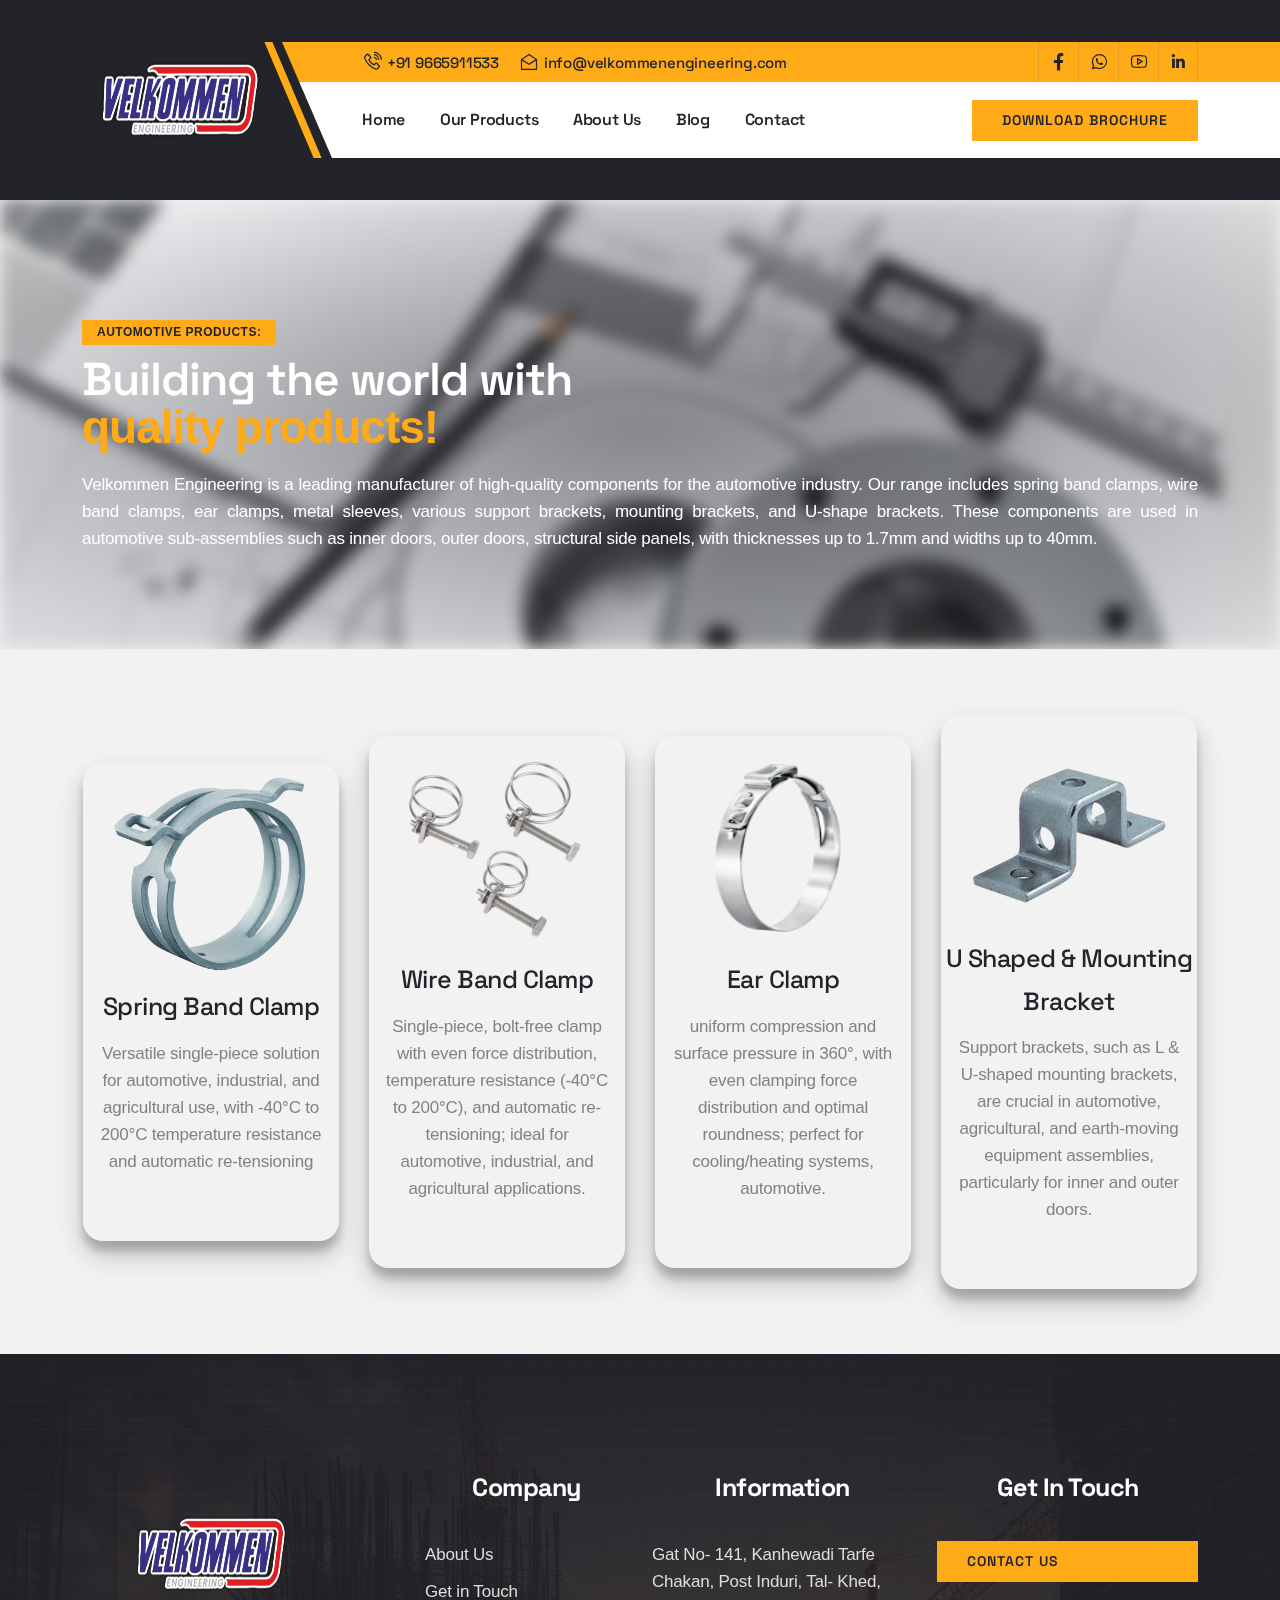
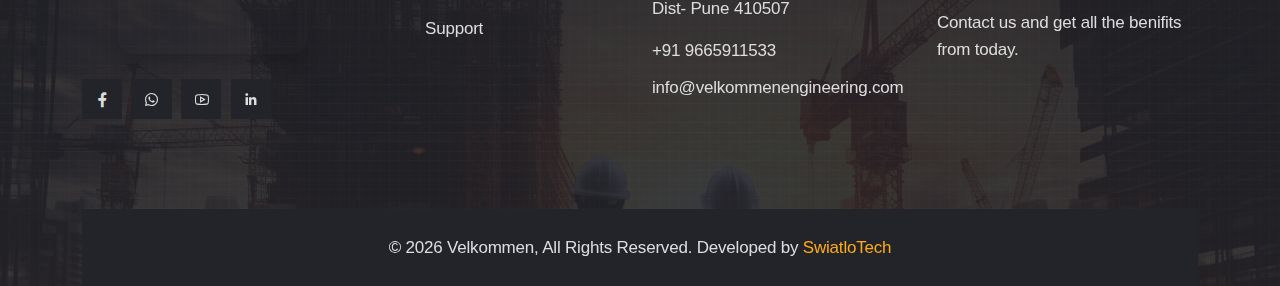
==== product1.html @ 7f9f7dd0 "velkommen1" ====
<!DOCTYPE html>
<!--[if lt IE 7]>      <html class="no-js lt-ie9 lt-ie8 lt-ie7" lang=""> <![endif]-->
<!--[if IE 7]>         <html class="no-js lt-ie9 lt-ie8" lang=""> <![endif]-->
<!--[if IE 8]>         <html class="no-js lt-ie9" lang=""> <![endif]-->
<!--[if gt IE 8]><!-->
<html class="no-js" lang="en">
  <!--<![endif]-->
  <head>
    <meta charset="utf-8" />
    <meta name="viewport" content="width=device-width, initial-scale=1" />
    <meta
      name="description"
      content="Buildex Construction and Building HTML5 Template"
    />
    <meta name="author" content="ThemeEaster" />
    <title>Buildex | Construction and Building HTML5 Template</title>
    <link
      rel="shortcut icon"
      type="image/x-icon"
      href="assets/img/favicon.png"
    />

    <link rel="stylesheet" href="assets/css/bootstrap.min.css" />
    <link rel="stylesheet" href="assets/css/animate.min.css" />
    <link rel="stylesheet" href="assets/css/keyframe-animation.css" />
    <link rel="stylesheet" href="assets/css/line-awesome.min.css" />
    <link rel="stylesheet" href="assets/css/construction-icons.css" />
    <link rel="stylesheet" href="assets/css/odometer.min.css" />
    <link rel="stylesheet" href="assets/css/nice-select.css" />
    <link rel="stylesheet" href="assets/css/swiper.min.css" />
    <link rel="stylesheet" href="assets/css/venobox.min.css" />
    <link rel="stylesheet" href="assets/css/slider.css" />
    <link rel="stylesheet" href="assets/css/common-style.css" />
    <link rel="stylesheet" href="assets/css/main.css" />

    <style>
        @import url('https://cdnjs.cloudflare.com/ajax/libs/font-awesome/6.0.0-beta3/css/all.min.css');

* {
    margin: 0;
    padding: 0;
    box-sizing: border-box;
    font-family: sans-serif, Arial, Helvetica;

}

body {
    height: 100vh;
    background-color: #f2f2f2;
}

a {
    text-decoration: none;
}

.gallery {
    display: flex;
    flex-wrap: wrap;
    width: 100%;
    justify-content: center;
    align-items: center;
    margin: 50px 0;
}

.content {
    width: 20%;
    min-width: 250px;
    margin: 15px;
    text-align: center;
    border-radius: 20px;
    cursor: pointer;
    background-color: #f2f2f2;
    padding-top: 10px;
    box-shadow: 0 14px 28px rgba(0, 0, 0, 0.20), 0 10px 10px rgba(0, 0, 0, 0.20);
}

.content:hover {
    box-shadow: 0 3px 6px rgba(0, 0, 0, 0.15), 0 3px 6px rgba(0, 0, 0, 0.24);
    transform: translateY(-3px);
}

img {
    width: 200px;
    height: 200px;
    text-align: center;
    margin: 0 auto;
    display: block;
    border-radius: 16px;
}

h3{
    text-align: center;
    font-size: 25px;
    margin: 0;
    padding: 12px 0;
}

.fas {
    font-size: 24px;
}

.checked {
    color: gold;
}

button {
    text-align: center;
    width: 100%;
    border: none;
    background-color:#ffaa17;
    color: #fff;
    padding: 10px;
    cursor: pointer;
    font-size: 24px;
    margin-top: 10px;
    outline: none;
    border-bottom-left-radius: 20px;
    border-bottom-right-radius: 20px;
}

.para{
    list-style: none;
    display: flex;
    justify-content: center;
    align-items: center;
    padding-top: 0;
}

.justify{
    padding-left: 15px;
    padding-right: 15px;
    text-align: center;
}

    </style>
  </head>
  <body>
    <!--[if lt IE 8]>
      <p class="browserupgrade">
        You are using an <strong>outdated</strong> browser. Please
        <a href="http://browsehappy.com/">upgrade your browser</a> to improve
        your experience.
      </p>
    <![endif]-->
    <div class="site-preloader">
      <div class="spinner"></div>
    </div>

    <header class="main-header">
      <div class="container">
        <div class="main-header-wapper">
          <div class="site-logo">
            <a href="index.html"
              ><img src="assets/img/logo-light.png" alt="Logo"
            /></a>
          </div>
          <div class="main-header-info">
            <div class="top-header">
              <ul class="top-left">
                <li>
                  <i class="las la-phone-volume"></i
                  ><a href="tel:9665911533">+91 9665911533</a>
                </li>
                <li>
                  <i class="las la-envelope-open"></i
                  ><a
                    href="mailto:info@velkommenengineering.com"
                    class="__cf_email__"
                    data-cfemail="ee87808881c0868b829eae838f8782c0ad8183"
                    >info@velkommenengineering.com</a
                  >
                </li>
              </ul>
              <div class="top-right">
                
                <ul class="header-social-share">
                  <li>
                    <a href="https://www.facebook.com/profile.php?id=61557362033542&mibextid=ZbWKwL"><i class="lab la-facebook-f"></i></a>
                  </li>
                  <li>
                    <a href="https://api.whatsapp.com/send?phone=919665911533"><i class="lab la-whatsapp"></i></a>
                  </li>
                  <li>
                    <a href="https://www.youtube.com/watch?v=ZLaG1migE00"><i class="lab la-youtube"></i></a>
                  </li>
                  <li>
                    <a href="#"><i class="lab la-linkedin-in"></i></a>
                  </li>
                </ul>
              </div>
            </div>

            <div class="header-menu-wrap">
              <ul class="nav-menu">
                <li>
                  <a href="index.html">Home</a>
                  
                </li>
                <li>
                  <a href="">Our Products</a>
                  <ul>
                    <li><a href="product1.html">Automotive Products</a></li>
                    <li><a href="product2.html">Electrical Products</a></li>
                    <li><a href="product3.html">Wired Pin Products</a></li>
                    <li>
                      <a href="product4.html">Construction & Hardware Products</a>
                    </li>
                  </ul>
                </li>
                <li>
                  <a href="about.html">About Us</a>
                  
                </li>
                
                <li class="dropdown_menu">
                  <a href="index.html">Blog</a>
                 
                </li>
                <li><a href="contact.html">Contact</a></li>
              </ul>

              <div class="menu-right-item">
                
                
                <div class="mobile-menu-icon">
                    <div class="burger-menu">
                        <div class="line-menu line-half first-line"></div>
                        <div class="line-menu"></div>
                        <div class="line-menu line-half last-line"></div>
                    </div>
                </div>
              
                <a
                  href="Company Presentation -Updated.pdf"
                  class="default-btn d-none d-lg-block d-md-block"
                  >Download Brochure</a
                >
              </div>
            </div>
          </div>
        </div>
      </div>
    </header>

    <div id="popup-search-box">
      <div class="box-inner-wrap d-flex align-items-center">
        <form id="form" action="#" method="get" role="search">
          <input
            id="popup-search"
            type="text"
            name="s"
            placeholder="Type keywords here..."
          />
          <button id="popup-search-button" type="submit" name="submit">
            <i class="las la-search"></i>
          </button>
        </form>
        <div class="search-close"><i class="las la-times"></i></div>
      </div>
    </div>
    <!--header end-->
    <div id="searchbox-overlay"></div>

    <section class="page-header bd-bottom">
        <div class="page-header-bg"></div>
        <div class="container">
            <div class="page-header-info">
                <h4>Automotive Products:</h4>
                <h2>Building the world with <br><span>quality products!</span></h2>
                <p style="text-align: justify;color: white;">Velkommen Engineering is a leading manufacturer of high-quality components for the automotive industry. Our range includes spring band clamps, wire band clamps, ear clamps, metal sleeves, various support brackets, mounting brackets, and U-shape brackets. These components are used in automotive sub-assemblies such as inner doors, outer doors, structural side panels, with thicknesses up to 1.7mm and widths up to 40mm.</p>
            </div>
        </div>
    </section>
    <!--page-header-->



    <div class="gallery">
        <div class="content">
            <img src="assets/img/product1.png"
                alt="smartwatch">
            <h3>Spring Band Clamp</h3>
            <p class="justify">Versatile single-piece solution for automotive, industrial, and agricultural use, with -40°C to 200°C temperature resistance and automatic re-tensioning
            </p>
            <a href="product11.html"><Button class="default-btn wow fade-in-bottom"
             class="buy-1" >Get More Info</button></a>
        </div>

        <div class="content">
            <img src="assets/img/product2.png"
                alt="smartwatch">
            <h3>Wire Band Clamp</h3>
            <p class="justify">Single-piece, bolt-free clamp with even force distribution, temperature resistance (-40°C to 200°C), and automatic re-tensioning; ideal for automotive, industrial, and agricultural applications.
            </p>
            <a href="product11.html"><Button class="default-btn wow fade-in-bottom"
              class="buy-1" >Get More Info</button></a>
        </div>

        <div class="content">
            <img src="assets/img/product3.png"
                alt="smartwatch">
            <h3>Ear Clamp</h3>
            <p class="justify">uniform compression and surface pressure in 360°, with even clamping force distribution and optimal roundness; perfect for cooling/heating systems, automotive.
            </p>
            <a href="product11.html"><Button class="default-btn wow fade-in-bottom"
              class="buy-1" >Get More Info</button></a>
        </div>

        <div class="content">
            <img src="assets/img/product4.png"
                alt="smartwatch">
            <h3>U Shaped & Mounting Bracket</h3>
            <p class="justify">Support brackets, such as L & U-shaped mounting brackets, are crucial in automotive, agricultural, and earth-moving equipment assemblies, particularly for inner and outer doors.

            </p>
            <a href="product11.html"><Button class="default-btn wow fade-in-bottom"
              class="buy-1" >Get More Info</button></a>
        </div>
    </div>
  
    

<!--footer start--->
<footer class="footer-section">
  <div class="container">
    <div class="row footer-area">
      <div class="col-lg-3 col-sm-6 sm-padding">
        <div class="footer-widget">
          <a class="footer-logo" href="index.html"
            ><img class="shadow" src="assets/img/logo-light.png" alt="logo"
          /></a>
         
          <ul class="footer-social">
            <li>
              <a href="https://www.facebook.com/profile.php?id=61557362033542&mibextid=ZbWKwL"><i class="lab la-facebook-f"></i></a>
            </li>
            <li>
              <a href="https://api.whatsapp.com/send?phone=919665911533"><i class="lab la-whatsapp"></i></a>
            </li>
            <li>
              <a href="https://www.youtube.com/watch?v=ZLaG1migE00"><i class="lab la-youtube"></i></a>
            </li>
            <li>
              <a href="#"><i class="lab la-linkedin-in"></i></a>
            </li>
          </ul>
        </div>
      </div>
      <div class="col-lg-3 col-sm-6 sm-padding">
        <div class="footer-widget">
          <h3>Company</h3>
          <ul class="footer-list">
            <li><a href="about.html">About Us</a></li>
            <li><a href="contact.html">Get in Touch</a></li>
            <li><a href="contact.html">Support</a></li>
          </ul>
        </div>
      </div>
      <div class="col-lg-3 col-sm-6 sm-padding">
        <div class="footer-widget">
          <h3>Information</h3>
          <ul class="footer-list">
            <li>
              <p>
                Gat No- 141, Kanhewadi Tarfe Chakan, Post Induri, Tal- Khed, Dist- Pune 410507</p>
            </li>
            <li><a href="tel:9665911533">+91 9665911533</a></li>
            <li>
              <a href="mailto:info@velkommenengineering.com"
                ><span
                  class="__cf_email__"
                  data-cfemail="4705322e2b23223f07223f262a372b226924282a"
                  >
                  info@velkommenengineering.com</span
                ></a
              >
            </li>
          </ul>
        </div>
      </div>
      <div class="col-lg-3 col-sm-6 sm-padding">
        <div class="footer-widget">
          <h3>Get In Touch</h3>
          <form
            action="php/mailchimp-subscribe.php"
            id="ajax_mc_form"
            class="subscribe-form"
          >
          
            <!-- <div class="mc-fields">
              
              <input
                id="mc_email"
                class="form-control"
                type="email"
                name="mc_email"
                placeholder="Your Email"
                required
              />
              <button class="submit">
                <i class="las la-long-arrow-alt-right"></i>
              </button>
              
            </div> -->
            <div class="clearfix">
              <a
              href="contact.html"
              class="default-btn d-none d-lg-block d-md-block"
              >Contact Us</a
            > <br>
            </div>
            <div id="mc-form-messages" class="alert" role="alert"></div>
          </form>
          <p>Contact us and get all the benifits from today.</p>
        </div>
      </div>
    </div>
    <div class="copyright-text">
      © <span id="currentYear"></span> Velkommen, All Rights Reserved. Developed by 
      <a
        href="https://themeforest.net/user/themeeaster/portfolio"
        target="_blank"
        >SwiatloTech</a
      >
    </div>
  </div>
</footer>
<!--footer end--->

    <div id="scrollup">
        <button id="scroll-top" class="scroll-to-top"><i class="las la-arrow-up"></i></button>
    </div>
    <!--/.scrollup-->

    <!--jQuery Lib-->
    <script src="assets/js/vendor/jquary-3.6.0.min.js"></script>
    <script src="assets/js/vendor/modernizr-2.8.3-respond-1.4.2.min.js"></script>
    <script src="assets/js/vendor/bootstrap.min.js"></script>
    <script src="assets/js/vendor/popper.min.js"></script>
    <script src="assets/js/vendor/odometer.min.js"></script>
    <script src="assets/js/vendor/jquery.nice-select.min.js"></script>
    <script src="assets/js/vendor/waypoints.min.js"></script>
    <script src="assets/js/vendor/venobox.min.js"></script>
    <script src="assets/js/vendor/swiper.min.js"></script>
    <script src="assets/js/vendor/smooth-scroll.js"></script>
    <script src="assets/js/vendor/wow.min.js"></script>
    <script src="assets/js/mailchimp.js"></script>
    <script src="assets/js/main.js"></script>

</body>

</html>
---- assets/css/keyframe-animation.css ----
@-webkit-keyframes clip-text{from{-webkit-clip-path:inset(0 100% 0 0);clip-path:inset(0 100% 0 0)}to{-webkit-clip-path:inset(0 0 0 0);clip-path:inset(0 0 0 0)}}@keyframes clip-text{from{-webkit-clip-path:inset(0 100% 0 0);clip-path:inset(0 100% 0 0)}to{-webkit-clip-path:inset(0 0 0 0);clip-path:inset(0 0 0 0)}}@-webkit-keyframes text-revealer{0%,50%{-webkit-transform-origin:0 50%;transform-origin:0 50%}60%,100%{-webkit-transform-origin:100% 50%;transform-origin:100% 50%}60%{-webkit-transform:scaleX(1);transform:scaleX(1)}100%{-webkit-transform:scaleX(0);transform:scaleX(0)}}@keyframes text-revealer{0%,50%{-webkit-transform-origin:0 50%;transform-origin:0 50%}60%,100%{-webkit-transform-origin:100% 50%;transform-origin:100% 50%}60%{-webkit-transform:scaleX(1);transform:scaleX(1)}100%{-webkit-transform:scaleX(0);transform:scaleX(0)}}@-webkit-keyframes text-revealer-vartical{0%,50%{-webkit-transform-origin:0 50%;transform-origin:0 50%}60%,100%{-webkit-transform-origin:100% 50%;transform-origin:100% 50%}60%{-webkit-transform:scaleY(1);transform:scaleY(1)}100%{-webkit-transform:scaleY(0);transform:scaleY(0)}}@keyframes text-revealer-vartical{0%,50%{-webkit-transform-origin:0 50%;transform-origin:0 50%}60%,100%{-webkit-transform-origin:100% 50%;transform-origin:100% 50%}60%{-webkit-transform:scaleY(1);transform:scaleY(1)}100%{-webkit-transform:scaleY(0);transform:scaleY(0)}}@keyframes bar-top{0%{transform:scale(0,1)}12.5%{transform:scale(1,1)}87.5%{transform:scale(1,1)}100%{transform:scale(1,1)}}@keyframes bar-right{0%{transform:scale(1,0)}12.5%{transform:scale(1,0)}25%{transform:scale(1,1)}75%{transform:scale(1,1)}87.5%{transform:scale(1,1)}100%{transform:scale(1,1)}}@keyframes bar-bottom{0%{transform:scale(0,1)}25%{transform:scale(0,1)}37.5%{transform:scale(1,1)}62.5%{transform:scale(1,1)}75%{transform:scale(1,1)}100%{transform:scale(1,1)}}@keyframes bar-left{0%{transform:scale(1,0)}37.5%{transform:scale(1,0)}50%{transform:scale(1,1)}62.5%{transform:scale(1,1)}100%{transform:scale(1,1)}}@keyframes rotation{0%{transform:rotate(0deg)}25%{transform:rotate(90deg)}50%{transform:rotate(180deg)}75%{transform:rotate(270deg)}100%{transform:rotate(360deg)}}.tracking-in-expand{-webkit-animation-name:tracking-in-expand;animation-name:tracking-in-expand;animation-timing-function:cubic-bezier(.215,.61,.355,1);animation-fill-mode:both}@-webkit-keyframes tracking-in-expand{0%{letter-spacing:-8px;opacity:0}40%{opacity:.6}100%{opacity:1}}@keyframes tracking-in-expand{0%{letter-spacing:-8px;opacity:0}40%{opacity:.6}100%{opacity:1}}.tracking-in-expand-fwd{-webkit-animation-name:tracking-in-expand-fwd;animation-name:tracking-in-expand-fwd;animation-timing-function:cubic-bezier(.215,.61,.355,1);animation-fill-mode:both}@-webkit-keyframes tracking-in-expand-fwd{0%{letter-spacing:-.5em;-webkit-transform:translateZ(-700px);transform:translateZ(-700px);opacity:0}40%{opacity:.6}100%{-webkit-transform:translateZ(0);transform:translateZ(0);opacity:1}}@keyframes tracking-in-expand-fwd{0%{letter-spacing:-.5em;-webkit-transform:translateZ(-700px);transform:translateZ(-700px);opacity:0}40%{opacity:.6}100%{-webkit-transform:translateZ(0);transform:translateZ(0);opacity:1}}.tracking-in-expand-fwd-top{-webkit-animation-name:tracking-in-expand-fwd-top;animation-name:tracking-in-expand-fwd-top;animation-timing-function:cubic-bezier(.215,.61,.355,1);animation-fill-mode:both}@-webkit-keyframes tracking-in-expand-fwd-top{0%{letter-spacing:-.5em;-webkit-transform:translateZ(-700px) translateY(-500px);transform:translateZ(-700px) translateY(-500px);opacity:0}40%{opacity:.6}100%{-webkit-transform:translateZ(0) translateY(0);transform:translateZ(0) translateY(0);opacity:1}}@keyframes tracking-in-expand-fwd-top{0%{letter-spacing:-.5em;-webkit-transform:translateZ(-700px) translateY(-500px);transform:translateZ(-700px) translateY(-500px);opacity:0}40%{opacity:.6}100%{-webkit-transform:translateZ(0) translateY(0);transform:translateZ(0) translateY(0);opacity:1}}.tracking-in-expand-fwd-bottom{-webkit-animation-name:tracking-in-expand-fwd-bottom;animation-name:tracking-in-expand-fwd-bottom;animation-timing-function:cubic-bezier(.215,.61,.355,1);animation-fill-mode:both}@-webkit-keyframes tracking-in-expand-fwd-bottom{0%{letter-spacing:-.5em;-webkit-transform:translateZ(-700px) translateY(500px);transform:translateZ(-700px) translateY(500px);opacity:0}40%{opacity:.6}100%{-webkit-transform:translateZ(0) translateY(0);transform:translateZ(0) translateY(0);opacity:1}}@keyframes tracking-in-expand-fwd-bottom{0%{letter-spacing:-.5em;-webkit-transform:translateZ(-700px) translateY(500px);transform:translateZ(-700px) translateY(500px);opacity:0}40%{opacity:.6}100%{-webkit-transform:translateZ(0) translateY(0);transform:translateZ(0) translateY(0);opacity:1}}.tracking-in-contract{-webkit-animation-name:tracking-in-contract;animation-name:tracking-in-contract;animation-timing-function:cubic-bezier(.215,.61,.355,1);animation-fill-mode:both}@-webkit-keyframes tracking-in-contract{0%{letter-spacing:1em;opacity:0}40%{opacity:.6}100%{letter-spacing:normal;opacity:1}}@keyframes tracking-in-contract{0%{letter-spacing:1em;opacity:0}40%{opacity:.6}100%{letter-spacing:normal;opacity:1}}.tracking-in-contract-bck{-webkit-animation-name:tracking-in-contract-bck;animation-name:tracking-in-contract-bck;animation-timing-function:cubic-bezier(.215,.61,.355,1);animation-fill-mode:both}@-webkit-keyframes tracking-in-contract-bck{0%{letter-spacing:1em;-webkit-transform:translateZ(400px);transform:translateZ(400px);opacity:0}40%{opacity:.6}100%{-webkit-transform:translateZ(0);transform:translateZ(0);opacity:1}}@keyframes tracking-in-contract-bck{0%{letter-spacing:1em;-webkit-transform:translateZ(400px);transform:translateZ(400px);opacity:0}40%{opacity:.6}100%{-webkit-transform:translateZ(0);transform:translateZ(0);opacity:1}}.tracking-in-contract-bck-top{-webkit-animation-name:tracking-in-contract-bck-top;animation-name:tracking-in-contract-bck-top;animation-timing-function:cubic-bezier(.215,.61,.355,1);animation-fill-mode:both}@-webkit-keyframes tracking-in-contract-bck-top{0%{letter-spacing:1em;-webkit-transform:translateZ(400px) translateY(-300px);transform:translateZ(400px) translateY(-300px);opacity:0}40%{opacity:.6}100%{-webkit-transform:translateZ(0) translateY(0);transform:translateZ(0) translateY(0);opacity:1}}@keyframes tracking-in-contract-bck-top{0%{letter-spacing:1em;-webkit-transform:translateZ(400px) translateY(-300px);transform:translateZ(400px) translateY(-300px);opacity:0}40%{opacity:.6}100%{-webkit-transform:translateZ(0) translateY(0);transform:translateZ(0) translateY(0);opacity:1}}.tracking-in-contract-bck-bottom{-webkit-animation-name:tracking-in-contract-bck-bottom;animation-name:tracking-in-contract-bck-bottom;animation-timing-function:cubic-bezier(.215,.61,.355,1);animation-fill-mode:both}@-webkit-keyframes tracking-in-contract-bck-bottom{0%{letter-spacing:1em;-webkit-transform:translateZ(400px) translateY(300px);transform:translateZ(400px) translateY(300px);opacity:0}40%{opacity:.6}100%{-webkit-transform:translateZ(0) translateY(0);transform:translateZ(0) translateY(0);opacity:1}}@keyframes tracking-in-contract-bck-bottom{0%{letter-spacing:1em;-webkit-transform:translateZ(400px) translateY(300px);transform:translateZ(400px) translateY(300px);opacity:0}40%{opacity:.6}100%{-webkit-transform:translateZ(0) translateY(0);transform:translateZ(0) translateY(0);opacity:1}}.text-focus-in{-webkit-animation-name:text-focus-in;animation-name:text-focus-in;animation-timing-function:cubic-bezier(.215,.61,.355,1);animation-fill-mode:both}@-webkit-keyframes text-focus-in{0%{-webkit-filter:blur(12px);filter:blur(12px);opacity:0}100%{-webkit-filter:blur(0px);filter:blur(0px);opacity:1}}@keyframes text-focus-in{0%{-webkit-filter:blur(12px);filter:blur(12px);opacity:0}100%{-webkit-filter:blur(0px);filter:blur(0px);opacity:1}}.focus-in-expand{-webkit-animation-name:focus-in-expand;animation-name:focus-in-expand;animation-timing-function:cubic-bezier(.215,.61,.355,1);animation-fill-mode:both}@-webkit-keyframes focus-in-expand{0%{letter-spacing:-.5em;-webkit-filter:blur(12px);filter:blur(12px);opacity:0}100%{-webkit-filter:blur(0px);filter:blur(0px);opacity:1}}@keyframes focus-in-expand{0%{letter-spacing:-.5em;-webkit-filter:blur(12px);filter:blur(12px);opacity:0}100%{-webkit-filter:blur(0px);filter:blur(0px);opacity:1}}.focus-in-expand-fwd{-webkit-animation-name:focus-in-expand-fwd;animation-name:focus-in-expand-fwd;animation-timing-function:cubic-bezier(.215,.61,.355,1);animation-fill-mode:both}@-webkit-keyframes focus-in-expand-fwd{0%{letter-spacing:-.5em;-webkit-transform:translateZ(-800px);transform:translateZ(-800px);-webkit-filter:blur(12px);filter:blur(12px);opacity:0}100%{-webkit-transform:translateZ(0);transform:translateZ(0);-webkit-filter:blur(0);filter:blur(0);opacity:1}}@keyframes focus-in-expand-fwd{0%{letter-spacing:-.5em;-webkit-transform:translateZ(-800px);transform:translateZ(-800px);-webkit-filter:blur(12px);filter:blur(12px);opacity:0}100%{-webkit-transform:translateZ(0);transform:translateZ(0);-webkit-filter:blur(0);filter:blur(0);opacity:1}}.focus-in-contract{-webkit-animation-name:focus-in-contract;animation-name:focus-in-contract;animation-timing-function:cubic-bezier(.215,.61,.355,1);animation-fill-mode:both}@-webkit-keyframes focus-in-contract{0%{letter-spacing:8px;-webkit-filter:blur(12px);filter:blur(12px);opacity:0}100%{-webkit-filter:blur(0px);filter:blur(0px);opacity:1}}@keyframes focus-in-contract{0%{letter-spacing:8px;-webkit-filter:blur(12px);filter:blur(12px);opacity:0}100%{-webkit-filter:blur(0px);filter:blur(0px);opacity:1}}.focus-in-contract-bck{-webkit-animation-name:focus-in-contract-bck;animation-name:focus-in-contract-bck;animation-timing-function:cubic-bezier(.215,.61,.355,1);animation-fill-mode:both}@-webkit-keyframes focus-in-contract-bck{0%{letter-spacing:1em;-webkit-transform:translateZ(300px);transform:translateZ(300px);-webkit-filter:blur(12px);filter:blur(12px);opacity:0}100%{-webkit-transform:translateZ(12px);transform:translateZ(12px);-webkit-filter:blur(0);filter:blur(0);opacity:1}}@keyframes focus-in-contract-bck{0%{letter-spacing:1em;-webkit-transform:translateZ(300px);transform:translateZ(300px);-webkit-filter:blur(12px);filter:blur(12px);opacity:0}100%{-webkit-transform:translateZ(12px);transform:translateZ(12px);-webkit-filter:blur(0);filter:blur(0);opacity:1}}.slide-in-top{-webkit-animation-name:slide-in-top;animation-name:slide-in-top;animation-timing-function:cubic-bezier(.215,.61,.355,1);animation-fill-mode:both}@-webkit-keyframes slide-in-top{0%{-webkit-transform:translateY(-100%);transform:translateY(-100%);opacity:0}100%{-webkit-transform:translateY(0);transform:translateY(0);opacity:1}}@keyframes slide-in-top{0%{-webkit-transform:translateY(-100%);transform:translateY(-100%);opacity:0}100%{-webkit-transform:translateY(0);transform:translateY(0);opacity:1}}.slide-in-right{-webkit-animation-name:slide-in-right;animation-name:slide-in-right;animation-timing-function:cubic-bezier(.215,.61,.355,1);animation-fill-mode:both}@-webkit-keyframes slide-in-right{0%{-webkit-transform:translateX(100%);transform:translateX(100%);opacity:0}100%{-webkit-transform:translateX(0);transform:translateX(0);opacity:1}}@keyframes slide-in-right{0%{-webkit-transform:translateX(100%);transform:translateX(100%);opacity:0}100%{-webkit-transform:translateX(0);transform:translateX(0);opacity:1}}.slide-in-bottom{-webkit-animation-name:slide-in-bottom;animation-name:slide-in-bottom;animation-timing-function:cubic-bezier(.215,.61,.355,1);animation-fill-mode:both}@-webkit-keyframes slide-in-bottom{0%{-webkit-transform:translateY(100%);transform:translateY(100%);opacity:0}100%{-webkit-transform:translateY(0);transform:translateY(0);opacity:1}}@keyframes slide-in-bottom{0%{-webkit-transform:translateY(100%);transform:translateY(100%);opacity:0}100%{-webkit-transform:translateY(0);transform:translateY(0);opacity:1}}.slide-in-left{-webkit-animation-name:slide-in-left;animation-name:slide-in-left;animation-timing-function:cubic-bezier(.215,.61,.355,1);animation-fill-mode:both}@-webkit-keyframes slide-in-left{0%{-webkit-transform:translateX(-100%);transform:translateX(-100%);opacity:0}100%{-webkit-transform:translateX(0);transform:translateX(0);opacity:1}}@keyframes slide-in-left{0%{-webkit-transform:translateX(-100%);transform:translateX(-100%);opacity:0}100%{-webkit-transform:translateX(0);transform:translateX(0);opacity:1}}.bounce-in-top{-webkit-animation-name:bounce-in-top;animation-name:bounce-in-top;animation-timing-function:cubic-bezier(.215,.61,.355,1);animation-fill-mode:both}@-webkit-keyframes bounce-in-top{0%{-webkit-transform:translateY(-500px);transform:translateY(-500px);-webkit-animation-timing-function:ease-in;animation-timing-function:ease-in;opacity:0}38%{-webkit-transform:translateY(0);transform:translateY(0);-webkit-animation-timing-function:ease-out;animation-timing-function:ease-out;opacity:1}55%{-webkit-transform:translateY(-65px);transform:translateY(-65px);-webkit-animation-timing-function:ease-in;animation-timing-function:ease-in}72%{-webkit-transform:translateY(0);transform:translateY(0);-webkit-animation-timing-function:ease-out;animation-timing-function:ease-out}81%{-webkit-transform:translateY(-28px);transform:translateY(-28px);-webkit-animation-timing-function:ease-in;animation-timing-function:ease-in}90%{-webkit-transform:translateY(0);transform:translateY(0);-webkit-animation-timing-function:ease-out;animation-timing-function:ease-out}95%{-webkit-transform:translateY(-8px);transform:translateY(-8px);-webkit-animation-timing-function:ease-in;animation-timing-function:ease-in}100%{-webkit-transform:translateY(0);transform:translateY(0);-webkit-animation-timing-function:ease-out;animation-timing-function:ease-out}}@keyframes bounce-in-top{0%{-webkit-transform:translateY(-500px);transform:translateY(-500px);-webkit-animation-timing-function:ease-in;animation-timing-function:ease-in;opacity:0}38%{-webkit-transform:translateY(0);transform:translateY(0);-webkit-animation-timing-function:ease-out;animation-timing-function:ease-out;opacity:1}55%{-webkit-transform:translateY(-65px);transform:translateY(-65px);-webkit-animation-timing-function:ease-in;animation-timing-function:ease-in}72%{-webkit-transform:translateY(0);transform:translateY(0);-webkit-animation-timing-function:ease-out;animation-timing-function:ease-out}81%{-webkit-transform:translateY(-28px);transform:translateY(-28px);-webkit-animation-timing-function:ease-in;animation-timing-function:ease-in}90%{-webkit-transform:translateY(0);transform:translateY(0);-webkit-animation-timing-function:ease-out;animation-timing-function:ease-out}95%{-webkit-transform:translateY(-8px);transform:translateY(-8px);-webkit-animation-timing-function:ease-in;animation-timing-function:ease-in}100%{-webkit-transform:translateY(0);transform:translateY(0);-webkit-animation-timing-function:ease-out;animation-timing-function:ease-out}}.bounce-in-right{-webkit-animation-name:bounce-in-right;animation-name:bounce-in-right;animation-timing-function:cubic-bezier(.215,.61,.355,1);animation-fill-mode:both}@-webkit-keyframes bounce-in-right{0%{-webkit-transform:translateX(600px);transform:translateX(600px);-webkit-animation-timing-function:ease-in;animation-timing-function:ease-in;opacity:0}38%{-webkit-transform:translateX(0);transform:translateX(0);-webkit-animation-timing-function:ease-out;animation-timing-function:ease-out;opacity:1}55%{-webkit-transform:translateX(68px);transform:translateX(68px);-webkit-animation-timing-function:ease-in;animation-timing-function:ease-in}72%{-webkit-transform:translateX(0);transform:translateX(0);-webkit-animation-timing-function:ease-out;animation-timing-function:ease-out}81%{-webkit-transform:translateX(32px);transform:translateX(32px);-webkit-animation-timing-function:ease-in;animation-timing-function:ease-in}90%{-webkit-transform:translateX(0);transform:translateX(0);-webkit-animation-timing-function:ease-out;animation-timing-function:ease-out}95%{-webkit-transform:translateX(8px);transform:translateX(8px);-webkit-animation-timing-function:ease-in;animation-timing-function:ease-in}100%{-webkit-transform:translateX(0);transform:translateX(0);-webkit-animation-timing-function:ease-out;animation-timing-function:ease-out}}@keyframes bounce-in-right{0%{-webkit-transform:translateX(600px);transform:translateX(600px);-webkit-animation-timing-function:ease-in;animation-timing-function:ease-in;opacity:0}38%{-webkit-transform:translateX(0);transform:translateX(0);-webkit-animation-timing-function:ease-out;animation-timing-function:ease-out;opacity:1}55%{-webkit-transform:translateX(68px);transform:translateX(68px);-webkit-animation-timing-function:ease-in;animation-timing-function:ease-in}72%{-webkit-transform:translateX(0);transform:translateX(0);-webkit-animation-timing-function:ease-out;animation-timing-function:ease-out}81%{-webkit-transform:translateX(32px);transform:translateX(32px);-webkit-animation-timing-function:ease-in;animation-timing-function:ease-in}90%{-webkit-transform:translateX(0);transform:translateX(0);-webkit-animation-timing-function:ease-out;animation-timing-function:ease-out}95%{-webkit-transform:translateX(8px);transform:translateX(8px);-webkit-animation-timing-function:ease-in;animation-timing-function:ease-in}100%{-webkit-transform:translateX(0);transform:translateX(0);-webkit-animation-timing-function:ease-out;animation-timing-function:ease-out}}.bounce-in-bottom{-webkit-animation-name:bounce-in-bottom;animation-name:bounce-in-bottom;animation-timing-function:cubic-bezier(.215,.61,.355,1);animation-fill-mode:both}@-webkit-keyframes bounce-in-bottom{0%{-webkit-transform:translateY(500px);transform:translateY(500px);-webkit-animation-timing-function:ease-in;animation-timing-function:ease-in;opacity:0}38%{-webkit-transform:translateY(0);transform:translateY(0);-webkit-animation-timing-function:ease-out;animation-timing-function:ease-out;opacity:1}55%{-webkit-transform:translateY(65px);transform:translateY(65px);-webkit-animation-timing-function:ease-in;animation-timing-function:ease-in}72%{-webkit-transform:translateY(0);transform:translateY(0);-webkit-animation-timing-function:ease-out;animation-timing-function:ease-out}81%{-webkit-transform:translateY(28px);transform:translateY(28px);-webkit-animation-timing-function:ease-in;animation-timing-function:ease-in}90%{-webkit-transform:translateY(0);transform:translateY(0);-webkit-animation-timing-function:ease-out;animation-timing-function:ease-out}95%{-webkit-transform:translateY(8px);transform:translateY(8px);-webkit-animation-timing-function:ease-in;animation-timing-function:ease-in}100%{-webkit-transform:translateY(0);transform:translateY(0);-webkit-animation-timing-function:ease-out;animation-timing-function:ease-out}}@keyframes bounce-in-bottom{0%{-webkit-transform:translateY(500px);transform:translateY(500px);-webkit-animation-timing-function:ease-in;animation-timing-function:ease-in;opacity:0}38%{-webkit-transform:translateY(0);transform:translateY(0);-webkit-animation-timing-function:ease-out;animation-timing-function:ease-out;opacity:1}55%{-webkit-transform:translateY(65px);transform:translateY(65px);-webkit-animation-timing-function:ease-in;animation-timing-function:ease-in}72%{-webkit-transform:translateY(0);transform:translateY(0);-webkit-animation-timing-function:ease-out;animation-timing-function:ease-out}81%{-webkit-transform:translateY(28px);transform:translateY(28px);-webkit-animation-timing-function:ease-in;animation-timing-function:ease-in}90%{-webkit-transform:translateY(0);transform:translateY(0);-webkit-animation-timing-function:ease-out;animation-timing-function:ease-out}95%{-webkit-transform:translateY(8px);transform:translateY(8px);-webkit-animation-timing-function:ease-in;animation-timing-function:ease-in}100%{-webkit-transform:translateY(0);transform:translateY(0);-webkit-animation-timing-function:ease-out;animation-timing-function:ease-out}}.bounce-in-left{-webkit-animation-name:bounce-in-left;animation-name:bounce-in-left;animation-timing-function:cubic-bezier(.215,.61,.355,1);animation-fill-mode:both}@-webkit-keyframes bounce-in-left{0%{-webkit-transform:translateX(-600px);transform:translateX(-600px);-webkit-animation-timing-function:ease-in;animation-timing-function:ease-in;opacity:0}38%{-webkit-transform:translateX(0);transform:translateX(0);-webkit-animation-timing-function:ease-out;animation-timing-function:ease-out;opacity:1}55%{-webkit-transform:translateX(-68px);transform:translateX(-68px);-webkit-animation-timing-function:ease-in;animation-timing-function:ease-in}72%{-webkit-transform:translateX(0);transform:translateX(0);-webkit-animation-timing-function:ease-out;animation-timing-function:ease-out}81%{-webkit-transform:translateX(-28px);transform:translateX(-28px);-webkit-animation-timing-function:ease-in;animation-timing-function:ease-in}90%{-webkit-transform:translateX(0);transform:translateX(0);-webkit-animation-timing-function:ease-out;animation-timing-function:ease-out}95%{-webkit-transform:translateX(-8px);transform:translateX(-8px);-webkit-animation-timing-function:ease-in;animation-timing-function:ease-in}100%{-webkit-transform:translateX(0);transform:translateX(0);-webkit-animation-timing-function:ease-out;animation-timing-function:ease-out}}@keyframes bounce-in-left{0%{-webkit-transform:translateX(-600px);transform:translateX(-600px);-webkit-animation-timing-function:ease-in;animation-timing-function:ease-in;opacity:0}38%{-webkit-transform:translateX(0);transform:translateX(0);-webkit-animation-timing-function:ease-out;animation-timing-function:ease-out;opacity:1}55%{-webkit-transform:translateX(-68px);transform:translateX(-68px);-webkit-animation-timing-function:ease-in;animation-timing-function:ease-in}72%{-webkit-transform:translateX(0);transform:translateX(0);-webkit-animation-timing-function:ease-out;animation-timing-function:ease-out}81%{-webkit-transform:translateX(-28px);transform:translateX(-28px);-webkit-animation-timing-function:ease-in;animation-timing-function:ease-in}90%{-webkit-transform:translateX(0);transform:translateX(0);-webkit-animation-timing-function:ease-out;animation-timing-function:ease-out}95%{-webkit-transform:translateX(-8px);transform:translateX(-8px);-webkit-animation-timing-function:ease-in;animation-timing-function:ease-in}100%{-webkit-transform:translateX(0);transform:translateX(0);-webkit-animation-timing-function:ease-out;animation-timing-function:ease-out}}.bounce-in-fwd{-webkit-animation-name:bounce-in-fwd;animation-name:bounce-in-fwd;animation-timing-function:cubic-bezier(.215,.61,.355,1);animation-fill-mode:both}@-webkit-keyframes bounce-in-fwd{0%{-webkit-transform:scale(0);transform:scale(0);-webkit-animation-timing-function:ease-in;animation-timing-function:ease-in;opacity:0}38%{-webkit-transform:scale(1);transform:scale(1);-webkit-animation-timing-function:ease-out;animation-timing-function:ease-out;opacity:1}55%{-webkit-transform:scale(.7);transform:scale(.7);-webkit-animation-timing-function:ease-in;animation-timing-function:ease-in}72%{-webkit-transform:scale(1);transform:scale(1);-webkit-animation-timing-function:ease-out;animation-timing-function:ease-out}81%{-webkit-transform:scale(.84);transform:scale(.84);-webkit-animation-timing-function:ease-in;animation-timing-function:ease-in}89%{-webkit-transform:scale(1);transform:scale(1);-webkit-animation-timing-function:ease-out;animation-timing-function:ease-out}95%{-webkit-transform:scale(.95);transform:scale(.95);-webkit-animation-timing-function:ease-in;animation-timing-function:ease-in}100%{-webkit-transform:scale(1);transform:scale(1);-webkit-animation-timing-function:ease-out;animation-timing-function:ease-out}}@keyframes bounce-in-fwd{0%{-webkit-transform:scale(0);transform:scale(0);-webkit-animation-timing-function:ease-in;animation-timing-function:ease-in;opacity:0}38%{-webkit-transform:scale(1);transform:scale(1);-webkit-animation-timing-function:ease-out;animation-timing-function:ease-out;opacity:1}55%{-webkit-transform:scale(.7);transform:scale(.7);-webkit-animation-timing-function:ease-in;animation-timing-function:ease-in}72%{-webkit-transform:scale(1);transform:scale(1);-webkit-animation-timing-function:ease-out;animation-timing-function:ease-out}81%{-webkit-transform:scale(.84);transform:scale(.84);-webkit-animation-timing-function:ease-in;animation-timing-function:ease-in}89%{-webkit-transform:scale(1);transform:scale(1);-webkit-animation-timing-function:ease-out;animation-timing-function:ease-out}95%{-webkit-transform:scale(.95);transform:scale(.95);-webkit-animation-timing-function:ease-in;animation-timing-function:ease-in}100%{-webkit-transform:scale(1);transform:scale(1);-webkit-animation-timing-function:ease-out;animation-timing-function:ease-out}}.bounce-in-bck{-webkit-animation-name:bounce-in-bck;animation-name:bounce-in-bck;animation-timing-function:cubic-bezier(.215,.61,.355,1);animation-fill-mode:both}@-webkit-keyframes bounce-in-bck{0%{-webkit-transform:scale(7);transform:scale(7);-webkit-animation-timing-function:ease-in;animation-timing-function:ease-in;opacity:0}38%{-webkit-transform:scale(1);transform:scale(1);-webkit-animation-timing-function:ease-out;animation-timing-function:ease-out;opacity:1}55%{-webkit-transform:scale(1.5);transform:scale(1.5);-webkit-animation-timing-function:ease-in;animation-timing-function:ease-in}72%{-webkit-transform:scale(1);transform:scale(1);-webkit-animation-timing-function:ease-out;animation-timing-function:ease-out}81%{-webkit-transform:scale(1.24);transform:scale(1.24);-webkit-animation-timing-function:ease-in;animation-timing-function:ease-in}89%{-webkit-transform:scale(1);transform:scale(1);-webkit-animation-timing-function:ease-out;animation-timing-function:ease-out}95%{-webkit-transform:scale(1.04);transform:scale(1.04);-webkit-animation-timing-function:ease-in;animation-timing-function:ease-in}100%{-webkit-transform:scale(1);transform:scale(1);-webkit-animation-timing-function:ease-out;animation-timing-function:ease-out}}@keyframes bounce-in-bck{0%{-webkit-transform:scale(7);transform:scale(7);-webkit-animation-timing-function:ease-in;animation-timing-function:ease-in;opacity:0}38%{-webkit-transform:scale(1);transform:scale(1);-webkit-animation-timing-function:ease-out;animation-timing-function:ease-out;opacity:1}55%{-webkit-transform:scale(1.5);transform:scale(1.5);-webkit-animation-timing-function:ease-in;animation-timing-function:ease-in}72%{-webkit-transform:scale(1);transform:scale(1);-webkit-animation-timing-function:ease-out;animation-timing-function:ease-out}81%{-webkit-transform:scale(1.24);transform:scale(1.24);-webkit-animation-timing-function:ease-in;animation-timing-function:ease-in}89%{-webkit-transform:scale(1);transform:scale(1);-webkit-animation-timing-function:ease-out;animation-timing-function:ease-out}95%{-webkit-transform:scale(1.04);transform:scale(1.04);-webkit-animation-timing-function:ease-in;animation-timing-function:ease-in}100%{-webkit-transform:scale(1);transform:scale(1);-webkit-animation-timing-function:ease-out;animation-timing-function:ease-out}}.fade-in{-webkit-animation-name:fade-in;animation-name:fade-in;animation-timing-function:cubic-bezier(.215,.61,.355,1);animation-fill-mode:both}@-webkit-keyframes fade-in{0%{opacity:0}100%{opacity:1}}@keyframes fade-in{0%{opacity:0}100%{opacity:1}}.fade-in-fwd{-webkit-animation-name:fade-in-fwd;animation-name:fade-in-fwd;animation-timing-function:cubic-bezier(.215,.61,.355,1);animation-fill-mode:both}@-webkit-keyframes fade-in-fwd{0%{-webkit-transform:translateZ(-80px);transform:translateZ(-80px);opacity:0}100%{-webkit-transform:translateZ(0);transform:translateZ(0);opacity:1}}@keyframes fade-in-fwd{0%{-webkit-transform:translateZ(-80px);transform:translateZ(-80px);opacity:0}100%{-webkit-transform:translateZ(0);transform:translateZ(0);opacity:1}}.fade-in-bck{-webkit-animation-name:fade-in-bck;animation-name:fade-in-bck;animation-timing-function:cubic-bezier(.215,.61,.355,1);animation-fill-mode:both}@-webkit-keyframes fade-in-bck{0%{-webkit-transform:translateZ(80px);transform:translateZ(80px);opacity:0}100%{-webkit-transform:translateZ(0);transform:translateZ(0);opacity:1}}@keyframes fade-in-bck{0%{-webkit-transform:translateZ(80px);transform:translateZ(80px);opacity:0}100%{-webkit-transform:translateZ(0);transform:translateZ(0);opacity:1}}.fade-in-top{-webkit-animation-name:fade-in-top;animation-name:fade-in-top;animation-timing-function:cubic-bezier(.215,.61,.355,1);animation-fill-mode:both}@-webkit-keyframes fade-in-top{0%{-webkit-transform:translateY(-50px);transform:translateY(-50px);opacity:0}100%{-webkit-transform:translateY(0);transform:translateY(0);opacity:1}}@keyframes fade-in-top{0%{-webkit-transform:translateY(-50px);transform:translateY(-50px);opacity:0}100%{-webkit-transform:translateY(0);transform:translateY(0);opacity:1}}.fade-in-tr{-webkit-animation-name:fade-in-tr;animation-name:fade-in-tr;animation-timing-function:cubic-bezier(.215,.61,.355,1);animation-fill-mode:both}@-webkit-keyframes fade-in-tr{0%{-webkit-transform:translateX(50px) translateY(-50px);transform:translateX(50px) translateY(-50px);opacity:0}100%{-webkit-transform:translateX(0) translateY(0);transform:translateX(0) translateY(0);opacity:1}}@keyframes fade-in-tr{0%{-webkit-transform:translateX(50px) translateY(-50px);transform:translateX(50px) translateY(-50px);opacity:0}100%{-webkit-transform:translateX(0) translateY(0);transform:translateX(0) translateY(0);opacity:1}}.fade-in-right{-webkit-animation-name:fade-in-right;animation-name:fade-in-right;animation-timing-function:cubic-bezier(.215,.61,.355,1);animation-fill-mode:both}@-webkit-keyframes fade-in-right{0%{-webkit-transform:translateX(50px);transform:translateX(50px);opacity:0}100%{-webkit-transform:translateX(0);transform:translateX(0);opacity:1}}@keyframes fade-in-right{0%{-webkit-transform:translateX(50px);transform:translateX(50px);opacity:0}100%{-webkit-transform:translateX(0);transform:translateX(0);opacity:1}}.fade-in-br{-webkit-animation-name:fade-in-br;animation-name:fade-in-br;animation-timing-function:cubic-bezier(.215,.61,.355,1);animation-fill-mode:both}@-webkit-keyframes fade-in-br{0%{-webkit-transform:translateX(50px) translateY(50px);transform:translateX(50px) translateY(50px);opacity:0}100%{-webkit-transform:translateX(0) translateY(0);transform:translateX(0) translateY(0);opacity:1}}@keyframes fade-in-br{0%{-webkit-transform:translateX(50px) translateY(50px);transform:translateX(50px) translateY(50px);opacity:0}100%{-webkit-transform:translateX(0) translateY(0);transform:translateX(0) translateY(0);opacity:1}}.fade-in-bottom{-webkit-animation-name:fade-in-bottom;animation-name:fade-in-bottom;animation-timing-function:cubic-bezier(.215,.61,.355,1);animation-fill-mode:both}@-webkit-keyframes fade-in-bottom{0%{-webkit-transform:translateY(50px);transform:translateY(50px);opacity:0}100%{-webkit-transform:translateY(0);transform:translateY(0);opacity:1}}@keyframes fade-in-bottom{0%{-webkit-transform:translateY(50px);transform:translateY(50px);opacity:0}100%{-webkit-transform:translateY(0);transform:translateY(0);opacity:1}}.fade-in-bl{-webkit-animation-name:fade-in-bl;animation-name:fade-in-bl;animation-timing-function:cubic-bezier(.215,.61,.355,1);animation-fill-mode:both}@-webkit-keyframes fade-in-bl{0%{-webkit-transform:translateX(-50px) translateY(50px);transform:translateX(-50px) translateY(50px);opacity:0}100%{-webkit-transform:translateX(0) translateY(0);transform:translateX(0) translateY(0);opacity:1}}@keyframes fade-in-bl{0%{-webkit-transform:translateX(-50px) translateY(50px);transform:translateX(-50px) translateY(50px);opacity:0}100%{-webkit-transform:translateX(0) translateY(0);transform:translateX(0) translateY(0);opacity:1}}.fade-in-left{-webkit-animation-name:fade-in-left;animation-name:fade-in-left;animation-timing-function:cubic-bezier(.215,.61,.355,1);animation-fill-mode:both}@-webkit-keyframes fade-in-left{0%{-webkit-transform:translateX(-50px);transform:translateX(-50px);opacity:0}100%{-webkit-transform:translateX(0);transform:translateX(0);opacity:1}}@keyframes fade-in-left{0%{-webkit-transform:translateX(-50px);transform:translateX(-50px);opacity:0}100%{-webkit-transform:translateX(0);transform:translateX(0);opacity:1}}.fade-in-tl{-webkit-animation-name:fade-in-tl;animation-name:fade-in-tl;animation-timing-function:cubic-bezier(.215,.61,.355,1);animation-fill-mode:both}@-webkit-keyframes fade-in-tl{0%{-webkit-transform:translateX(-50px) translateY(-50px);transform:translateX(-50px) translateY(-50px);opacity:0}100%{-webkit-transform:translateX(0) translateY(0);transform:translateX(0) translateY(0);opacity:1}}@keyframes fade-in-tl{0%{-webkit-transform:translateX(-50px) translateY(-50px);transform:translateX(-50px) translateY(-50px);opacity:0}100%{-webkit-transform:translateX(0) translateY(0);transform:translateX(0) translateY(0);opacity:1}}.zoomIn{-webkit-animation-name:zoomIn;animation-name:zoomIn;animation-timing-function:cubic-bezier(.215,.61,.355,1);animation-fill-mode:both}@-webkit-keyframes zoomIn{from{opacity:0;-webkit-transform:scale3d(.8,.8,.8);transform:scale3d(.8,.8,.8)}50%{opacity:1}}@keyframes zoomIn{from{opacity:0;-webkit-transform:scale3d(.8,.8,.8);transform:scale3d(.8,.8,.8)}50%{opacity:1}}.rotateIn{-webkit-animation-name:rotateIn;animation-name:rotateIn;animation-timing-function:cubic-bezier(.215,.61,.355,1);animation-fill-mode:both}@-webkit-keyframes rotateIn{0%{-webkit-transform-origin:center;transform-origin:center;-webkit-transform:rotate3d(0,0,1,-200deg);transform:rotate3d(0,0,1,-200deg);opacity:0}100%{-webkit-transform-origin:center;transform-origin:center;-webkit-transform:none;transform:none;opacity:1}}@keyframes rotateIn{0%{-webkit-transform-origin:center;transform-origin:center;-webkit-transform:rotate3d(0,0,1,-200deg);transform:rotate3d(0,0,1,-200deg);opacity:0}100%{-webkit-transform-origin:center;transform-origin:center;-webkit-transform:none;transform:none;opacity:1}}.rotateInDownLeft{-webkit-animation-name:rotateInDownLeft;animation-name:rotateInDownLeft;animation-timing-function:cubic-bezier(.215,.61,.355,1);animation-fill-mode:both}@-webkit-keyframes rotateInDownLeft{0%{-webkit-transform-origin:left bottom;transform-origin:left bottom;-webkit-transform:rotate3d(0,0,1,-45deg);transform:rotate3d(0,0,1,-45deg);opacity:0}100%{-webkit-transform-origin:left bottom;transform-origin:left bottom;-webkit-transform:none;transform:none;opacity:1}}@keyframes rotateInDownLeft{0%{-webkit-transform-origin:left bottom;transform-origin:left bottom;-webkit-transform:rotate3d(0,0,1,-45deg);transform:rotate3d(0,0,1,-45deg);opacity:0}100%{-webkit-transform-origin:left bottom;transform-origin:left bottom;-webkit-transform:none;transform:none;opacity:1}}.rotateInDownRight{-webkit-animation-name:rotateInDownRight;animation-name:rotateInDownRight;animation-timing-function:cubic-bezier(.215,.61,.355,1);animation-fill-mode:both}@-webkit-keyframes rotateInDownRight{0%{-webkit-transform-origin:right bottom;transform-origin:right bottom;-webkit-transform:rotate3d(0,0,1,45deg);transform:rotate3d(0,0,1,45deg);opacity:0}100%{-webkit-transform-origin:right bottom;transform-origin:right bottom;-webkit-transform:none;transform:none;opacity:1}}@keyframes rotateInDownRight{0%{-webkit-transform-origin:right bottom;transform-origin:right bottom;-webkit-transform:rotate3d(0,0,1,45deg);transform:rotate3d(0,0,1,45deg);opacity:0}100%{-webkit-transform-origin:right bottom;transform-origin:right bottom;-webkit-transform:none;transform:none;opacity:1}}.rotateInUpLeft{-webkit-animation-name:rotateInUpLeft;animation-name:rotateInUpLeft;animation-timing-function:cubic-bezier(.215,.61,.355,1);animation-fill-mode:both}@-webkit-keyframes rotateInUpLeft{0%{-webkit-transform-origin:left bottom;transform-origin:left bottom;-webkit-transform:rotate3d(0,0,1,45deg);transform:rotate3d(0,0,1,45deg);opacity:0}100%{-webkit-transform-origin:left bottom;transform-origin:left bottom;-webkit-transform:none;transform:none;opacity:1}}@keyframes rotateInUpLeft{0%{-webkit-transform-origin:left bottom;transform-origin:left bottom;-webkit-transform:rotate3d(0,0,1,45deg);transform:rotate3d(0,0,1,45deg);opacity:0}100%{-webkit-transform-origin:left bottom;transform-origin:left bottom;-webkit-transform:none;transform:none;opacity:1}}.rotateInUpRight{-webkit-animation-name:rotateInUpRight;animation-name:rotateInUpRight;animation-timing-function:cubic-bezier(.215,.61,.355,1);animation-fill-mode:both}@-webkit-keyframes rotateInUpRight{0%{-webkit-transform-origin:right bottom;transform-origin:right bottom;-webkit-transform:rotate3d(0,0,1,-90deg);transform:rotate3d(0,0,1,-90deg);opacity:0}100%{-webkit-transform-origin:right bottom;transform-origin:right bottom;-webkit-transform:none;transform:none;opacity:1}}@keyframes rotateInUpRight{0%{-webkit-transform-origin:right bottom;transform-origin:right bottom;-webkit-transform:rotate3d(0,0,1,-90deg);transform:rotate3d(0,0,1,-90deg);opacity:0}100%{-webkit-transform-origin:right bottom;transform-origin:right bottom;-webkit-transform:none;transform:none;opacity:1}}.main-slider .slick-current.slick-active .kenburns-top{-webkit-animation-name:kenburns-top;animation-name:kenburns-top;animation-timing-function:cubic-bezier(.215,.61,.355,1);animation-fill-mode:both}@-webkit-keyframes kenburns-top{0%{-webkit-transform:scale(1) translateY(0);transform:scale(1) translateY(0);-webkit-transform-origin:50% 16%;transform-origin:50% 16%}100%{-webkit-transform:scale(1.07) translateY(-15px);transform:scale(1.07) translateY(-15px);-webkit-transform-origin:top;transform-origin:top}}@keyframes kenburns-top{0%{-webkit-transform:scale(1) translateY(0);transform:scale(1) translateY(0);-webkit-transform-origin:50% 16%;transform-origin:50% 16%}100%{-webkit-transform:scale(1.07) translateY(-15px);transform:scale(1.07) translateY(-15px);-webkit-transform-origin:top;transform-origin:top}}.main-slider .slick-current.slick-active .kenburns-top-right{-webkit-animation-name:kenburns-top-right;animation-name:kenburns-top-right;animation-timing-function:cubic-bezier(.215,.61,.355,1);animation-fill-mode:both}@-webkit-keyframes kenburns-top-right{0%{-webkit-transform:scale(1) translate(0,0);transform:scale(1) translate(0,0);-webkit-transform-origin:84% 16%;transform-origin:84% 16%}100%{-webkit-transform:scale(1.15) translate(20px,-15px);transform:scale(1.15) translate(20px,-15px);-webkit-transform-origin:right top;transform-origin:right top}}@keyframes kenburns-top-right{0%{-webkit-transform:scale(1) translate(0,0);transform:scale(1) translate(0,0);-webkit-transform-origin:84% 16%;transform-origin:84% 16%}100%{-webkit-transform:scale(1.15) translate(20px,-15px);transform:scale(1.15) translate(20px,-15px);-webkit-transform-origin:right top;transform-origin:right top}}.main-slider .slick-current.slick-active .kenburns-right{-webkit-animation-name:kenburns-right;animation-name:kenburns-right;animation-timing-function:cubic-bezier(.215,.61,.355,1);animation-fill-mode:both}@-webkit-keyframes kenburns-right{0%{-webkit-transform:scale(1) translate(0,0);transform:scale(1) translate(0,0);-webkit-transform-origin:84% 50%;transform-origin:84% 50%}100%{-webkit-transform:scale(1.15) translateX(20px);transform:scale(1.15) translateX(20px);-webkit-transform-origin:right;transform-origin:right}}@keyframes kenburns-right{0%{-webkit-transform:scale(1) translate(0,0);transform:scale(1) translate(0,0);-webkit-transform-origin:84% 50%;transform-origin:84% 50%}100%{-webkit-transform:scale(1.15) translateX(20px);transform:scale(1.15) translateX(20px);-webkit-transform-origin:right;transform-origin:right}}.main-slider .slick-current.slick-active .kenburns-bottom-right{-webkit-animation-name:kenburns-bottom-right;animation-name:kenburns-bottom-right;animation-timing-function:cubic-bezier(.215,.61,.355,1);animation-fill-mode:both}@-webkit-keyframes kenburns-bottom-right{0%{-webkit-transform:scale(1) translate(0,0);transform:scale(1) translate(0,0);-webkit-transform-origin:84% 84%;transform-origin:84% 84%}100%{-webkit-transform:scale(1.15) translate(20px,15px);transform:scale(1.15) translate(20px,15px);-webkit-transform-origin:right bottom;transform-origin:right bottom}}@keyframes kenburns-bottom-right{0%{-webkit-transform:scale(1) translate(0,0);transform:scale(1) translate(0,0);-webkit-transform-origin:84% 84%;transform-origin:84% 84%}100%{-webkit-transform:scale(1.15) translate(20px,15px);transform:scale(1.15) translate(20px,15px);-webkit-transform-origin:right bottom;transform-origin:right bottom}}.main-slider .slick-current.slick-active .kenburns-bottom{-webkit-animation-name:kenburns-bottom;animation-name:kenburns-bottom;animation-timing-function:cubic-bezier(.215,.61,.355,1);animation-fill-mode:both}@-webkit-keyframes kenburns-bottom{0%{-webkit-transform:scale(1) translateY(0);transform:scale(1) translateY(0);-webkit-transform-origin:50% 84%;transform-origin:50% 84%}100%{-webkit-transform:scale(1.15) translateY(15px);transform:scale(1.15) translateY(15px);-webkit-transform-origin:bottom;transform-origin:bottom}}@keyframes kenburns-bottom{0%{-webkit-transform:scale(1) translateY(0);transform:scale(1) translateY(0);-webkit-transform-origin:50% 84%;transform-origin:50% 84%}100%{-webkit-transform:scale(1.15) translateY(15px);transform:scale(1.15) translateY(15px);-webkit-transform-origin:bottom;transform-origin:bottom}}.main-slider .slick-current.slick-active .kenburns-bottom-left{-webkit-animation-name:kenburns-bottom-left;animation-name:kenburns-bottom-left;animation-timing-function:cubic-bezier(.215,.61,.355,1);animation-fill-mode:both}@-webkit-keyframes kenburns-bottom-left{0%{-webkit-transform:scale(1) translate(0,0);transform:scale(1) translate(0,0);-webkit-transform-origin:16% 84%;transform-origin:16% 84%}100%{-webkit-transform:scale(1.15) translate(-20px,15px);transform:scale(1.15) translate(-20px,15px);-webkit-transform-origin:left bottom;transform-origin:left bottom}}@keyframes kenburns-bottom-left{0%{-webkit-transform:scale(1) translate(0,0);transform:scale(1) translate(0,0);-webkit-transform-origin:16% 84%;transform-origin:16% 84%}100%{-webkit-transform:scale(1.15) translate(-20px,15px);transform:scale(1.15) translate(-20px,15px);-webkit-transform-origin:left bottom;transform-origin:left bottom}}.main-slider .slick-current.slick-active .kenburns-left{-webkit-animation-name:kenburns-left;animation-name:kenburns-left;animation-timing-function:cubic-bezier(.215,.61,.355,1);animation-fill-mode:both}@-webkit-keyframes kenburns-left{0%{-webkit-transform:scale(1) translate(0,0);transform:scale(1) translate(0,0);-webkit-transform-origin:16% 50%;transform-origin:16% 50%}100%{-webkit-transform:scale(1.15) translate(-20px,15px);transform:scale(1.15) translate(-20px,15px);-webkit-transform-origin:left;transform-origin:left}}@keyframes kenburns-left{0%{-webkit-transform:scale(1) translate(0,0);transform:scale(1) translate(0,0);-webkit-transform-origin:16% 50%;transform-origin:16% 50%}100%{-webkit-transform:scale(1.15) translate(-20px,15px);transform:scale(1.15) translate(-20px,15px);-webkit-transform-origin:left;transform-origin:left}}.main-slider .slick-current.slick-active .kenburns-top-left{-webkit-animation-name:kenburns-top-left;animation-name:kenburns-top-left;animation-timing-function:cubic-bezier(.215,.61,.355,1);animation-fill-mode:both}@-webkit-keyframes kenburns-top-left{0%{-webkit-transform:scale(1) translate(0,0);transform:scale(1) translate(0,0);-webkit-transform-origin:16% 16%;transform-origin:16% 16%}100%{-webkit-transform:scale(1.15) translate(-20px,-15px);transform:scale(1.15) translate(-20px,-15px);-webkit-transform-origin:top left;transform-origin:top left}}@keyframes kenburns-top-left{0%{-webkit-transform:scale(1) translate(0,0);transform:scale(1) translate(0,0);-webkit-transform-origin:16% 16%;transform-origin:16% 16%}@-webkit-keyframes jump{20%{-webkit-transform:translateY(2%) scaleY(.9);transform:translateY(2%) scaleY(.9);opacity:1}40%{-webkit-transform:translateY(-100%) scaleY(1.2);transform:translateY(-100%) scaleY(1.2);opacity:1}50%{-webkit-transform:translateY(10%) scaleY(.8);transform:translateY(10%) scaleY(.8);opacity:1}70%{-webkit-transform:translateY(-5%) scaleY(1);transform:translateY(-5%) scaleY(1);opacity:1}80%,100%{-webkit-transform:translateY(0) scaleY(1);transform:translateY(0) scaleY(1);opacity:1}}@keyframes jump{20%{-webkit-transform:translateY(2%) scaleY(.9);transform:translateY(2%) scaleY(.9);opacity:1}40%{-webkit-transform:translateY(-100%) scaleY(1.2);transform:translateY(-100%) scaleY(1.2);opacity:1}50%{-webkit-transform:translateY(10%) scaleY(.8);transform:translateY(10%) scaleY(.8);opacity:1}70%{-webkit-transform:translateY(-5%) scaleY(1);transform:translateY(-5%) scaleY(1);opacity:1}80%,100%{-webkit-transform:translateY(0) scaleY(1);transform:translateY(0) scaleY(1);opacity:1}}@keyframes leadflow_scale_up_down{0%{-webkit-transform:scale(.9);transform:scale(.9)}100%{-webkit-transform:scale(1);transform:scale(1)}}@keyframes leadflow_up_down{0%{-webkit-transform:translateY(-30px);-moz-transform:translateY(-30px);-ms-transform:translateY(-30px);-o-transform:translateY(-30px);transform:translateY(-30px)}100%{-webkit-transform:translateY(20px);-moz-transform:translateY(20px);-ms-transform:translateY(20px);-o-transform:translateY(20px);transform:translateY(20px)}}@keyframes leadflow_left_right{0%{-webkit-transform:translateX(-30px);-moz-transform:translateX(-30px);-ms-transform:translateX(-30px);-o-transform:translateX(-30px);transform:translateX(-30px)}100%{-webkit-transform:translatXY(20px);-moz-transform:translateX(20px);-ms-transform:translateX(20px);-o-transform:translateX(20px);transform:translateX(20px)}}@keyframes leadflow_rotate_center{0%{-webkit-transform:rotate(0);transform:rotate(0)}to{-webkit-transform:rotate(360deg);transform:rotate(360deg)}}}
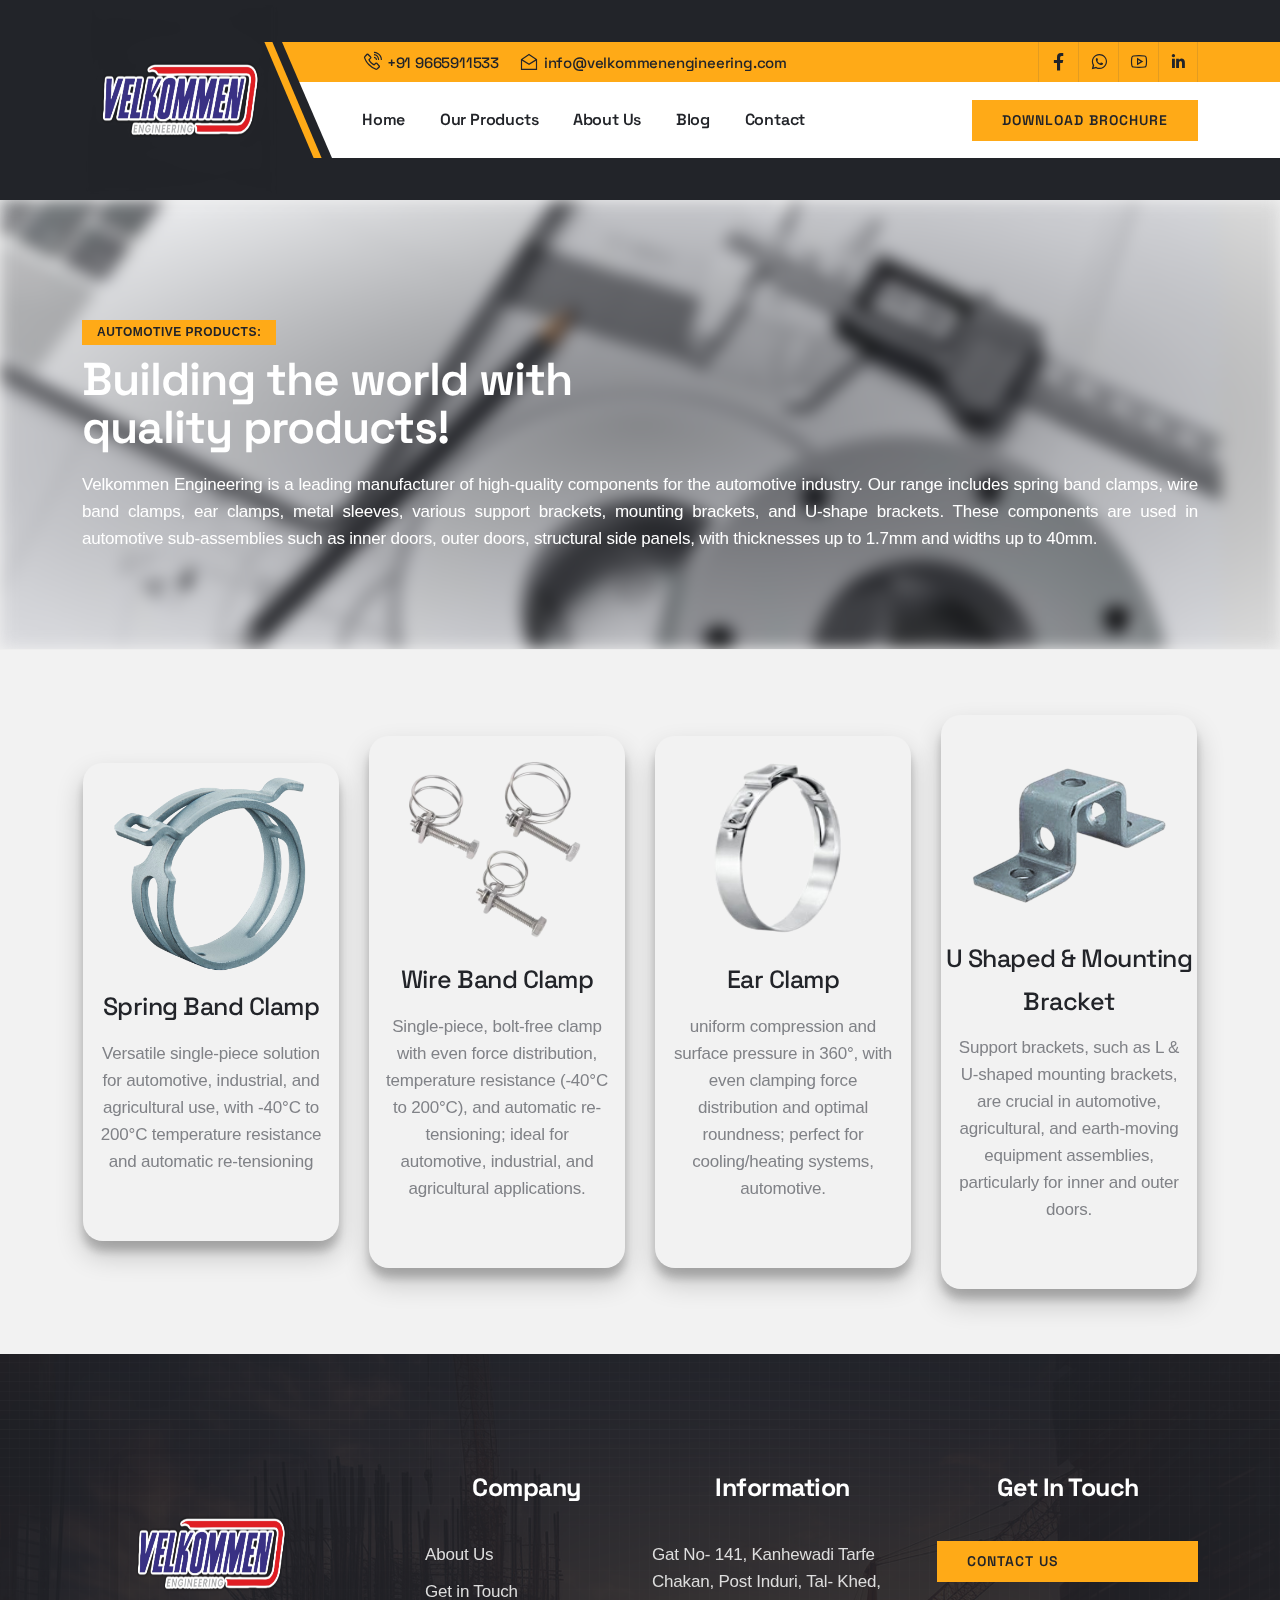
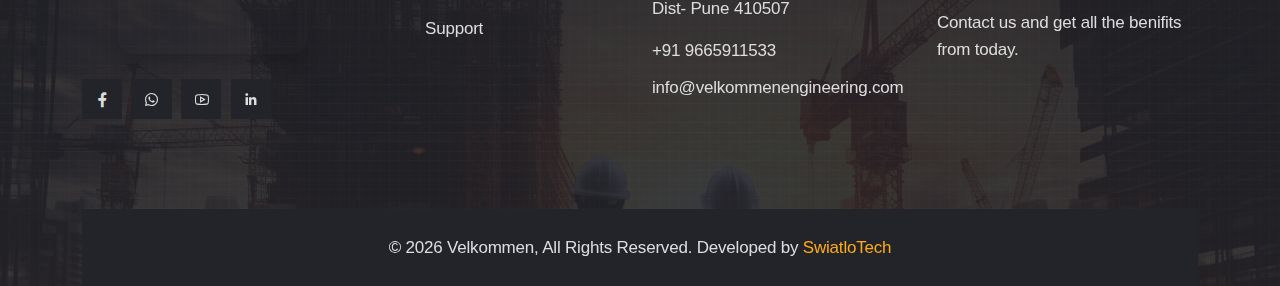
==== commit 7582517d: "Update product1.html" ====
--- a/product1.html
+++ b/product1.html
@@ -266,7 +266,7 @@
         <div class="container">
             <div class="page-header-info">
                 <h4>Automotive Products:</h4>
-                <h2>Building the world with <br><span>quality products!</span></h2>
+                <h2>Building the world with <br>quality products!</h2>
                 <p style="text-align: justify;color: white;">Velkommen Engineering is a leading manufacturer of high-quality components for the automotive industry. Our range includes spring band clamps, wire band clamps, ear clamps, metal sleeves, various support brackets, mounting brackets, and U-shape brackets. These components are used in automotive sub-assemblies such as inner doors, outer doors, structural side panels, with thicknesses up to 1.7mm and widths up to 40mm.</p>
             </div>
         </div>
--- a/assets/css/slider.css
+++ b/assets/css/slider.css
@@ -1 +1,231 @@
-.main-slider{background-color:var(--bg-grey);position:relative;overflow:hidden}.main-slider .swiper-slide{background-image:url(../img/slider-background.jpg);background-repeat:no-repeat;background-position:center center;background-size:cover;z-index:1}.slider-img-wrap{width:50%;height:100%;position:absolute;right:0;top:0}.slider-img{background-repeat:no-repeat;background-position:center left;clip-path:polygon(0 0,100% 0%,100% 100%,200px 100%);width:100%;height:100%;position:absolute;right:0;top:0;overflow:hidden;z-index:-1}.slider-img img{position:absolute;left:0;top:0;width:100%;height:100%;object-fit:cover;object-position:center;animation-duration:8s}.slider-shape{transform:skewX(18deg);width:100%;height:100%;position:absolute;left:40px;top:0}.slider-shape div{background-color:var(--bg-dark);width:100px;height:65%;position:absolute;left:0;top:0;visibility:hidden;opacity:0}.swiper-slide-active .slider-shape div{visibility:visible;opacity:1}.slider-shape div:nth-child(2){background-color:var(--primary-color);height:40%;left:50px}.slider-shape div:nth-child(3){width:50px;height:15%;left:40px;top:auto;bottom:0}.slider-shape div:nth-child(4){background-color:var(--primary-color);width:70px;height:10%;left:60px;top:auto;bottom:0}.slider-content-wrap{height:550px}.slider-caption.medium{font-family:var(--primary-font);color:var(--heading-color);font-size:18px;font-weight:500;text-transform:capitalize;margin-bottom:20px}.slider-caption.medium .inner-layer div{position:relative;padding-left:15px}.slider-caption.medium .inner-layer div:before{background-color:var(--primary-color);box-shadow:0 0 0 3px rgba(255,153,0,.5);width:8px;height:8px;border-radius:50%;content:"";position:absolute;left:0;top:50%;transform:translateY(-50%)}.slider-caption.big{font-family:var(--primary-font);font-size:56px;line-height:60px;font-weight:700;color:var(--heading-color);margin-bottom:20px}.slider-caption.small{font-family:var(--primary-font);font-size:18px;line-height:28px;color:var(--grey-color);margin-bottom:20px}.main-slider .swiper-nav{background-color:var(--primary-color);width:55px;height:50px;display:flex;align-items:center;justify-content:center;font-size:30px;color:var(--heading-color);position:absolute;left:0;bottom:50%;transform:translateY(-50%);transition:all .3s ease-in-out;z-index:1}.main-slider .swiper-nav.slider-button-prev{clip-path:polygon(0 0,100% 0%,75% 100%,0% 100%)}.main-slider .swiper-nav.slider-button-next{clip-path:polygon(0 0,100% 0%,100% 100%,25% 100%);left:auto;right:0}.main-slider .swiper-nav:hover{background-color:var(--bg-dark);color:#fff;transition:all .3s ease-in-out}.main-slider .slider-pagination{width:15px;height:auto;position:absolute;left:30px;bottom:50%;transform:translateY(50%);z-index:1}.main-slider .slider-pagination .swiper-pagination-bullet{background-color:var(--bg-dark);opacity:.8}.main-slider .slider-pagination .swiper-pagination-bullet-active{background-color:var(--primary-color);position:relative;transition:all .2s ease-in-out}.main-slider .slider-pagination .swiper-pagination-bullet-active:before{content:"";border:1px solid var(--primary-color);width:20px;height:20px;border-radius:50%;position:absolute;left:50%;top:50%;transform:translate(-50%,-50%);transition:all .2s ease-in-out}@media(min-width:1200px){.slider-content-wrap{height:650px}}@media(max-width:1170px){.main-slider .swiper-nav{left:20px;bottom:20px;width:45px;height:45px}.main-slider .swiper-nav.slider-button-prev{bottom:75px}}@media(max-width:992px){.slider-content-wrap{height:500px}.slider-caption.big{font-size:48px;line-height:52px}.slider-img-wrap{display:none}.main-slider .slider-pagination{width:auto;bottom:20px;left:50%;transform:translate(-50%,0px)}.main-slider div.slider-pagination>span{margin:0 7px!important}}@media(max-width:767px){div br{display:none}.slider-caption.big{font-size:36px;line-height:46px}}+.main-slider {
+    background-color: var(--bg-grey);
+    position: relative;
+    overflow: hidden;
+  }
+  .main-slider .swiper-slide {
+    background-image: url(../img/slider-background.jpg);
+    background-repeat: no-repeat;
+    background-position: center center;
+    background-size: cover;
+    z-index: 1;
+  }
+  .slider-img-wrap {
+    width: 50%;
+    height: 100%;
+    position: absolute;
+    right: 0;
+    top: 0;
+  }
+  .slider-img {
+    background-repeat: no-repeat;
+    background-position: center left;
+    clip-path: polygon(0 0, 100% 0%, 100% 100%, 200px 100%);
+    width: 100%;
+    height: 100%;
+    position: absolute;
+    right: 0;
+    top: 0;
+    overflow: hidden;
+    z-index: -1;
+  }
+  .slider-img img {
+    position: absolute;
+    left: 0;
+    top: 0;
+    width: 100%;
+    height: 100%;
+    object-fit: cover;
+    object-position: center;
+    animation-duration: 8s;
+  }
+  .slider-shape {
+    transform: skewX(18deg);
+    width: 100%;
+    height: 100%;
+    position: absolute;
+    left: 40px;
+    top: 0;
+  }
+  .slider-shape div {
+    background-color: var(--bg-dark);
+    width: 100px;
+    height: 65%;
+    position: absolute;
+    left: 0;
+    top: 0;
+    visibility: hidden;
+    opacity: 0;
+  }
+  .swiper-slide-active .slider-shape div {
+    visibility: visible;
+    opacity: 1;
+  }
+  .slider-shape div:nth-child(2) {
+    background-color: var(--primary-color);
+    height: 40%;
+    left: 50px;
+  }
+  .slider-shape div:nth-child(3) {
+    width: 50px;
+    height: 15%;
+    left: 40px;
+    top: auto;
+    bottom: 0;
+  }
+  .slider-shape div:nth-child(4) {
+    background-color: var(--primary-color);
+    width: 70px;
+    height: 10%;
+    left: 60px;
+    top: auto;
+    bottom: 0;
+  }
+  .slider-content-wrap {
+    height: 550px;
+  }
+  .slider-caption.medium {
+    font-family: var(--primary-font);
+    color: var(--heading-color);
+    font-size: 18px;
+    font-weight: 500;
+    text-transform: capitalize;
+    margin-bottom: 20px;
+  }
+  .slider-caption.medium .inner-layer div {
+    position: relative;
+    padding-left: 15px;
+  }
+  .slider-caption.medium .inner-layer div:before {
+    background-color: var(--primary-color);
+    box-shadow: 0 0 0 3px rgba(255, 153, 0, 0.5);
+    width: 8px;
+    height: 8px;
+    border-radius: 50%;
+    content: "";
+    position: absolute;
+    left: 0;
+    top: 50%;
+    transform: translateY(-50%);
+  }
+  .slider-caption.big {
+    font-family: var(--primary-font);
+    font-size: 56px;
+    line-height: 60px;
+    font-weight: 700;
+    color: var(--heading-color);
+    margin-bottom: 20px;
+  }
+  .slider-caption.small {
+    font-family: var(--primary-font);
+    font-size: 18px;
+    line-height: 28px;
+    color: black;
+    margin-bottom: 20px;
+  }
+  .main-slider .swiper-nav {
+    background-color: var(--primary-color);
+    width: 55px;
+    height: 50px;
+    display: flex;
+    align-items: center;
+    justify-content: center;
+    font-size: 30px;
+    color: var(--heading-color);
+    position: absolute;
+    left: 0;
+    bottom: 50%;
+    transform: translateY(-50%);
+    transition: all 0.3s ease-in-out;
+    z-index: 1;
+  }
+  .main-slider .swiper-nav.slider-button-prev {
+    clip-path: polygon(0 0, 100% 0%, 75% 100%, 0% 100%);
+  }
+  .main-slider .swiper-nav.slider-button-next {
+    clip-path: polygon(0 0, 100% 0%, 100% 100%, 25% 100%);
+    left: auto;
+    right: 0;
+  }
+  .main-slider .swiper-nav:hover {
+    background-color: var(--bg-dark);
+    color: #fff;
+    transition: all 0.3s ease-in-out;
+  }
+  .main-slider .slider-pagination {
+    width: 15px;
+    height: auto;
+    position: absolute;
+    left: 30px;
+    bottom: 50%;
+    transform: translateY(50%);
+    z-index: 1;
+  }
+  .main-slider .slider-pagination .swiper-pagination-bullet {
+    background-color: var(--bg-dark);
+    opacity: 0.8;
+  }
+  .main-slider .slider-pagination .swiper-pagination-bullet-active {
+    background-color: var(--primary-color);
+    position: relative;
+    transition: all 0.2s ease-in-out;
+  }
+  .main-slider .slider-pagination .swiper-pagination-bullet-active:before {
+    content: "";
+    border: 1px solid var(--primary-color);
+    width: 20px;
+    height: 20px;
+    border-radius: 50%;
+    position: absolute;
+    left: 50%;
+    top: 50%;
+    transform: translate(-50%, -50%);
+    transition: all 0.2s ease-in-out;
+  }
+  @media (min-width: 1200px) {
+    .slider-content-wrap {
+      height: 650px;
+    }
+  }
+  @media (max-width: 1170px) {
+    .main-slider .swiper-nav {
+      left: 20px;
+      bottom: 20px;
+      width: 45px;
+      height: 45px;
+    }
+    .main-slider .swiper-nav.slider-button-prev {
+      bottom: 75px;
+    }
+  }
+  @media (max-width: 992px) {
+    .slider-content-wrap {
+      height: 500px;
+    }
+    .slider-caption.big {
+      font-size: 48px;
+      line-height: 52px;
+    }
+    .slider-img-wrap {
+      display: none;
+    }
+    .main-slider .slider-pagination {
+      width: auto;
+      bottom: 20px;
+      left: 50%;
+      transform: translate(-50%, 0px);
+    }
+    .main-slider div.slider-pagination > span {
+      margin: 0 7px !important;
+    }
+  }
+  @media (max-width: 767px) {
+    div br {
+      display: none;
+    }
+    .slider-caption.big {
+      font-size: 36px;
+      line-height: 46px;
+    }
+  }
+  